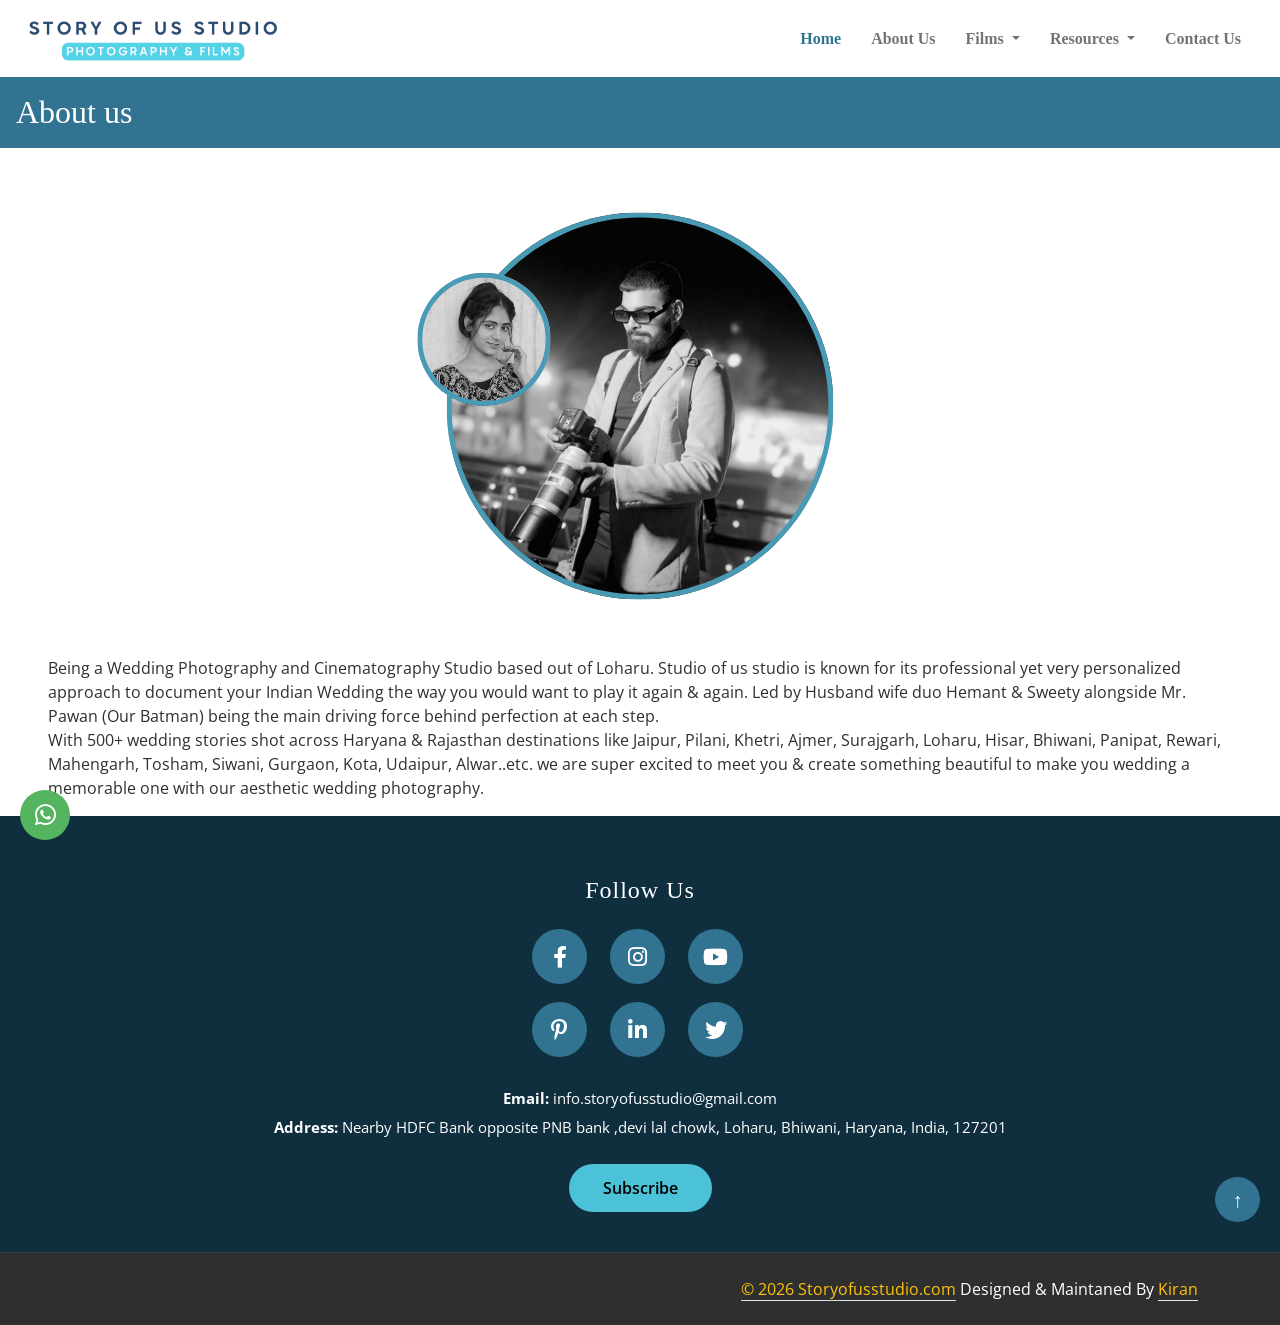
==== aboutus.html @ fe20dcec "commit5" ====
<!DOCTYPE html>
<html lang="en">

    <head>
        <meta charset="utf-8">
        <title>Story of us studio</title>
        <meta content="width=device-width, initial-scale=1.0" name="viewport">
        <meta content="" name="keywords">
        <meta content="" name="description">

        <!-- Google Web Fonts -->
        <link rel="preconnect" href="https://fonts.googleapis.com">
        <link rel="preconnect" href="https://fonts.gstatic.com" crossorigin>
        <link href="https://fonts.googleapis.com/css2?family=Great+Vibes&family=Open+Sans:wght@400;500;600&family=Petit+Formal+Script&display=swap" rel="stylesheet"> 

        <!-- Icon Font Stylesheet -->
        <link rel="stylesheet" href="https://use.fontawesome.com/releases/v5.15.4/css/all.css"/>
        <link href="https://cdn.jsdelivr.net/npm/bootstrap-icons@1.4.1/font/bootstrap-icons.css" rel="stylesheet">

        <!-- Libraries Stylesheet -->
        <link href="lib/animate/animate.min.css" rel="stylesheet">
        <link href="lib/lightbox/css/lightbox.min.css" rel="stylesheet">


        <!-- Customized Bootstrap Stylesheet -->
        <link href="css/bootstrap.min.css" rel="stylesheet">

        <!-- Template Stylesheet -->
        <link href="css/style.css" rel="stylesheet">
                <link href="css/footstyle.css" rel="stylesheet">

        <style>
            .navbar-logo {
    max-height: 90px;      /* Desktop size */
    width: auto;
}
.about-divider {
    display: flex;
    align-items: center;
    justify-content: center;
    margin: 40px 0;
    width: 100%;
    gap: 15px;
}

/* Center Logo */
.divider-logo {
    width: 80px;
    max-width: 25vw;
    height: auto;
}

/* Common Line Style */
.about-divider .line {
    flex: 1;
    height: 3px;
    background: linear-gradient(
        to right,
        rgba(49, 115, 145, 0) 0%,
        rgba(49, 115, 145, 1) 50%,
        rgba(49, 115, 145, 0) 100%
    );
}

/* Reverse gradient for right side */
.about-divider .right {
    background: linear-gradient(
        to left,
        rgba(49, 115, 145, 0) 0%,
        rgba(49, 115, 145, 1) 50%,
        rgba(49, 115, 145, 0) 100%
    );
}

/* Responsive */
@media (max-width: 768px) {
    .divider-logo {
        width: 60px;
    }
}

/* Tablet */
@media (max-width: 991px) {
    .navbar-logo {
        max-height: 70px;
    }
}

/* Mobile */
@media (max-width: 576px) {
    .navbar-logo {
        max-height: 60px;
    }
}

             .package-card {
    border-radius: 15px;
    box-shadow: 0 8px 20px rgba(48, 47, 47, 0.08);
  }
  .package-title {
    font-weight: 700;
    letter-spacing: 1px;
  }
  .price {
    font-size: 26px;
    font-weight: 700;
    color: #317391;
  }
  .darkt{
    color: rgb(70, 69, 69);
  }
.youtube-section {
    background: #f8f9fa;
}

.video-box {
    border-radius: 12px;
    overflow: hidden;
    box-shadow: 0 8px 20px rgba(0,0,0,0.15);
}

            #fixedWhatsAppIcon {
  display: block;
  position: fixed;
  left: 20px;
  bottom: 60px;
  width: 50px;
  height: 50px;
  background-color: #54b460;
  text-align: center;
  line-height: 50px;
  color: #fff;
  border-radius: 50%;
  font-size: 24px;
  z-index: 9999;
}
#fixedWhatsAppIcon:hover {
  background-color: #339933;
}
        </style>
    </head>
    <body data-bs-spy="scroll" data-bs-target="#navBar" id="weddingHome">

        <!-- Spinner Start -->
        <div id="spinner" class="show w-100 vh-100 bg-white position-fixed translate-middle top-50 start-50  d-flex align-items-center justify-content-center">
            <div class="spinner-grow text-info" role="status"></div>
        </div>
        <!-- Spinner End -->

        <!-- Navbar start -->
       <div class="container-fluid sticky-top px-0">
    <nav class="navbar navbar-light navbar-expand-xl px-4" id="navBar">

        <!-- LOGO : LEFT -->
        <a href="index.html" class="navbar-brand">
            <img src="img/logo4.png" alt="Logo" class="img-fluid" style="max-width:260px;">
        </a>

        <!-- TOGGLER -->
        <button class="navbar-toggler py-2 px-3" type="button" data-bs-toggle="collapse"
            data-bs-target="#navbarCollapse">
            <span class="fa fa-bars"></span>
        </button>

        <!-- MENU : RIGHT -->
        <div class="collapse navbar-collapse justify-content-end" id="navbarCollapse">
    <div class="navbar-nav">

        <a href="/index.html" class="nav-item nav-link active">Home</a>
        <a href="/aboutus.html" class="nav-item nav-link" target="_blank">About Us</a>

        <!-- Films Dropdown -->
        <div class="nav-item dropdown">
            <a href="#" class="nav-link dropdown-toggle" data-bs-toggle="dropdown">
                Films
            </a>
            <div class="dropdown-menu m-0">
                <a href="/prewed.html" class="dropdown-item">Pre Wedding</a>
                <a href="/wed.html" class="dropdown-item">Wedding</a>
            </div>
        </div>

        <!-- Resources Dropdown -->
        <div class="nav-item dropdown">
            <a href="#" class="nav-link dropdown-toggle" data-bs-toggle="dropdown">
                Resources
            </a>
            <div class="dropdown-menu m-0">
                <a href="/wedfaq.html" class="dropdown-item">FAQ</a>
                <a href="/wedpackage.html" class="dropdown-item">Packages</a>
            </div>
        </div>

        <a href="/wedcontact.html" class="nav-item nav-link">Contact Us</a>

    </div>
</div>


    </nav>
</div>
<!-- Start page name heading -->
<div>
    <div class="">
<h2 class=" p-3 text-white flybtn">About us</h2>
<div class="d-flex align-items-center justify-content-center">
    <div>
        <img src="./img/StoryOfUsteam.png">
    </div>

</div>
<p class="text-dark mx-5">
  Being a Wedding Photography and Cinematography Studio based out of Loharu. Studio of us studio is known for its professional yet very personalized approach to document your Indian Wedding the way you would want to play it again & again. Led by Husband wife duo 
                        Hemant & Sweety alongside Mr. Pawan (Our Batman) being the main driving force behind perfection at each step. <br>
                        With 500+ wedding stories shot across Haryana & Rajasthan destinations like Jaipur, Pilani, Khetri, Ajmer, Surajgarh, Loharu, Hisar, Bhiwani, Panipat, Rewari, Mahengarh, Tosham, Siwani, Gurgaon, Kota, Udaipur, Alwar..etc. we are super excited to meet you & create something beautiful to make you wedding a memorable one with our aesthetic wedding photography.
</p>
    </div>
</div>
<!-- End page name heading -->


            <footer class="custom-footer">
    <div class="footer-content">

        <!-- Follow Us -->
        <h4 class="footer-title">Follow Us</h4>

        <div class="social-grid">
            <a href="#"><i class="fab fa-facebook-f"></i></a>
            <a href="#"><i class="fab fa-instagram"></i></a>
            <a href="#"><i class="fab fa-youtube"></i></a>

            <a href="#"><i class="fab fa-pinterest-p"></i></a>
            <a href="#"><i class="fab fa-linkedin-in"></i></a>
            <a href="#"><i class="fab fa-twitter"></i></a>
        </div>

        <!-- Contact Info -->
        <div class="footer-info">
            <p><strong>Email:</strong> info.storyofusstudio@gmail.com</p>
            <p><strong>Address:</strong> Nearby HDFC Bank opposite PNB bank ,devi lal chowk, Loharu, Bhiwani, Haryana, India, 127201</p>
        </div>

        <!-- Subscribe -->
        <button class="subscribe-btn">Subscribe</button>

    </div>

    <!-- Scroll To Top Button -->
    <button class="scroll-top" onclick="window.scrollTo({top: 0, behavior: 'smooth'});">
        ↑
    </button>
</footer>   

        <a href="https://api.whatsapp.com/send?phone=919817911104&text=Hello!%20Got%20your%20reference%20from%20Website..." id="fixedWhatsAppIcon" class="wow zoomIn" target="_blank"><i class="fab fa-whatsapp"></i></a>

        <!-- Copyright Start -->
        <div class="container-fluid copyright py-4">
            <div class="container">
                <div class="row g-4 align-items-center">
                    <div class="col-md-6 text-center text-md-start mb-md-0">
                        <!-- <span class="text-light"><a href="#"><i class="fas fa-copyright text-light me-2"></i>Your Site Name</a>, All right reserved.</span> -->
                    </div>
                    <div class="col-md-6 text-center text-md-end text-white fly">
                        <!--/*** This template is free as long as you keep the below author’s credit link/attribution link/backlink. ***/-->
                        <!--/*** If you'd like to use the template without the below author’s credit link/attribution link/backlink, ***/-->
                        <!--/*** you can purchase the Credit Removal License from "https://htmlcodex.com/credit-removal". ***/-->
                        <a href="https://storyofusstudio.com/" class="border-bottom text-warning">© 2026 Storyofusstudio.com</a> Designed & Maintaned By <a class="border-bottom text-warning" href="https://gorzinfotech.com/">Kiran</a>
                    </div>
                </div>
            </div>
        </div>
        <!-- Copyright End -->

        <!-- Back to Top -->
        <!-- <a href="#" class="btn btn-primary btn-primary-outline-0 btn-md-square back-to-top"><i class="fa fa-arrow-up"></i></a>    -->

    <!-- JavaScript Libraries -->
    <script src="https://ajax.googleapis.com/ajax/libs/jquery/3.6.4/jquery.min.js"></script>
    <script src="https://cdn.jsdelivr.net/npm/bootstrap@5.0.0/dist/js/bootstrap.bundle.min.js"></script>
    <script src="lib/wow/wow.min.js"></script>
    <script src="lib/easing/easing.min.js"></script>
    <script src="lib/waypoints/waypoints.min.js"></script>
    <script src="lib/lightbox/js/lightbox.min.js"></script>
    
    <!-- Template Javascript -->
    <script src="js/main.js"></script>
    </body>

</html>
---- css/style.css ----
/*** Spinner Start ***/
#spinner {
    opacity: 0;
    visibility: hidden;
    transition: opacity .8s ease-out, visibility 0s linear .5s;
    z-index: 99999;
 }

 #spinner.show {
     transition: opacity .8s ease-out, visibility 0s linear .0s;
     visibility: visible;
     opacity: 1;
 }
/*** Spinner End ***/

.back-to-top {
    position: fixed;
    right: 30px;
    bottom: 30px;
    display: flex;
    width: 45px;
    height: 45px;
    align-items: center;
    justify-content: center;
    transition: 0.5s;
    z-index: 99;
}
.fly{
    color: #317391;
}
.flycobox{
    background-color: #a8daf2;
    
}
.cotext{
    color: #87b9f3;
}
.flyco{
    background-color: #e0efff;
}
.flybtn{
    background-color: #317391;
}
btnhover:hover{
    /* background-color: #1b4e6b; */
    color: #ffffff;
}
/*** Button Start ***/
.btn {
    font-weight: 600;
    transition: .5s;
}

.btn-square {
    width: 32px;
    height: 32px;
}

.btn-sm-square {
    width: 34px;
    height: 34px;
}

.btn-md-square {
    width: 44px;
    height: 44px;
}

.btn-lg-square {
    width: 56px;
    height: 56px;
}

.btn-square,
.btn-sm-square,
.btn-md-square,
.btn-lg-square {
    padding: 0;
    display: flex;
    align-items: center;
    justify-content: center;
    font-weight: normal;
}

.btn-primary-outline-0 {
    color: var(--bs-white) !important;
    border: 1px solid var(--bs-primary);
}

.btn-light-outline-0 {
    color: var(--bs-primary) !important;
    border: 1px solid var(--bs-light);
}

.btn-primary-outline-0:hover {
    background: var(--bs-secondary) !important;
    color: var(--bs-white) !important;
    border: 1px solid var(--bs-primary);
}

.btn-light-outline-0:hover {
    background: var(--bs-primary) !important;
    color: var(--bs-white) !important;
    border: 1px solid var(--bs-secondary);
}

.img-border {
    border-color: var(--bs-secondary);
    border-style: double;
    border-radius: 50%;
}

.display-1,
.display-2,
.display-3,
.display-4,
.display-5,
.display-6 {
    /* font-family: 'Great Vibes', cursive; */
    font-weight: 700;
}


/*** Navbar Start ***/
.sticky-top {
    transition: 0.5s;
    background: var(--bs-white);
}


.navbar .navbar-nav .nav-link {
    padding: 10px 15px;
font-family: 'Playfair Display', serif;
    font-weight: 600;
    font-size: 16px;
    transition: .5s;
}

.navbar .navbar-nav .nav-link:hover,
.navbar .navbar-nav .nav-link.active,
.sticky-top.bg-white .navbar .navbar-nav .nav-link:hover,
.sticky-top.bg-white .navbar .navbar-nav .nav-link.active {
    color: #317391;
}

@media (min-width: 1200px) {
    .navbar .navbar-collapse .border-top {
        border-top: none !important;
    }
}
/*** Navbar End ***/

/*** Carousel Start ***/
.carousel-item {
    position: relative;
    min-height: 100vh
    
}

.carousel-item img {
    position: absolute;
    width: 100%;
    height: 100%;
    object-fit: cover;
}

.carousel-item .carousel-caption {
    width: 100%;
    height: 100%;
    position: absolute;
    top: 0;
    left: 0;
    display: flex;
    align-items: center;
    justify-content: end;
    text-align: center;
    /* background: linear-gradient(rgba(0, 0, 0, .4), rgba(0, 0, 0, 0.4)); */
    background-size: cover;
}

.carousel-control-prev,
.carousel-control-next {
    opacity: 0;
}

.carousel-control-prev .carousel-control-prev-icon,
.carousel-control-next .carousel-control-next-icon {
    background: transparent;
}

#carouselId .carousel-indicators {
    padding-bottom: 30px;
}

#carouselId .carousel-indicators li {
    border-top: 10px solid var(--bs-white);
    border-bottom: 10px solid var(--bs-white);
    border-right: 5px solid var(--bs-white);
    border-left: 5px solid var(--bs-white);
    margin-right: 10px;
    transition: 0.5s;
}

#carouselId .carousel-indicators li.active {
    background: var(--bs-primary);
    border-color: var(--bs-primary);
    border-right: 15px solid var(--bs-primary);
    border-left: 15px solid var(--bs-primary);
}
/*** Carousel End ***/


/*** Wedding Story Start ***/
.story .story-timeline,
.story .story-timeline .row {
    position: relative;
}

.story .story-timeline::before,
.story .story-timeline::after {
    position: absolute;
    content: "";
    width: 15px;
    height: 15px;
    background: var(--bs-secondary);
    border-radius: 10px;
    left: 50%;
    top: -7px;
    transform: translateX(-50%);
}

.story .story-timeline::after {
    top: auto;
    bottom: -7px;
}

.story .story-timeline .row::after {
    position: absolute;
    content: "\f004";
    font-family: "Font Awesome 5 Free";
    font-weight: 900;
    font-size: 30px;
    color: var(--bs-secondary);
    top: 50%;
    left: 50%;
    transform: translate(-50%, -50%);
}

@media (max-width: 768px) {
    .story .story-timeline::before,
    .story .story-timeline::after,
    .story .story-timeline .row::after  {
        display: none;
    }
}
/*** Wedding Story End ***/

/*** Wedding Date Start ***/
.wedding-date-bg .wedding-date {
    width: 100%;
    position: relative;
    overflow: hidden;
    background: linear-gradient(rgba(255, 255, 255, 0.5), rgba(255, 255, 255, 0.5)), url(../img/wedding-date-bg.jpg) center;
    object-fit: cover;
    background-repeat: no-repeat;
}

.wedding-date-bg .wedding-date::before {
    content: "";
    position: absolute;
    top: 0;
    left: 0;
    display: flex;
    width: 100%;
    height: 100%;
    z-index: 3;
}

.wedding-date-bg .wedding-date .wedding-date-content {
    position: relative;
    z-index: 9;
}
/*** Wedding Date End ***/


/*** Wedding Timeline Start ***/
@media (max-width: 576px) {
    .wedding-timeline .wedding-content .heart-circle {
        display: none;
    }
}
/*** Wedding Timeline End ***/


/*** Gallery Start ***/
.gallery .gallery-img {
    position: relative;
    overflow: hidden;
}

.gallery .gallery-img .hover-style {
    width: 0;
    height: 0;
    position: absolute;
    top: 50%;
    left: 50%;
    transform: translate(-50%, -50%);
    transition: 1s;
}

.gallery .gallery-img:hover .hover-style {
    width: auto;
    height: auto;
    border: 600px solid rgba(255, 255, 255, 0.3);
    opacity: 1;
}

.gallery .gallery-img img {
    transition: 0.5s;
}

.gallery .gallery-img:hover img {
    transform: scale(1.3);
}

.gallery .gallery-item .gallery-overlay {
    transition: 0.5s;
}

.gallery .gallery-item:hover .gallery-overlay {
    background: transparent !important;
    border: 0 !important;
}

.gallery .gallery-img .search-icon {
    position: absolute;
    top: 50%;
    left: 50%;
    transform: translate(-50%, -50%);
    transition: 0.5s;
    opacity: 0;
    z-index: 2;
    
}

.gallery .gallery-img:hover .search-icon {
    opacity: 1;
}
/*** Gallery End ***/


/*** team Start ***/
.team .team-item {
    position: relative;
    overflow: hidden;
}

.team .team-item .team-content {
    position: absolute;
    width: 100%;
    height: 100%;
    bottom: 0;
    left: 0;
    display: flex;
    align-items: end;
    justify-content: center;
    transition: 0.5s;
    z-index: 4;
}

.team .team-item:hover .team-content {
    background: rgba(0, 0, 0, .5);
}

.team .team-item .team-content {
    text-align: center;
}

.team .team-item .team-social {
    position: absolute;
    top: -180px;
    right: 15px;
    z-index: 5;
    transition: 0.5s;
}

.team .team-item:hover .team-social {
    position: absolute;
    top: 15px;
    right: 15px;
    z-index: 5;
}

.team .team-item .team-img {
    position: relative;
    overflow: hidden;
    border-color: var(--bs-secondary);
    border-style: double;
}

.team .team-item .team-img .team-img-main {
    position: relative;
    z-index: 3;
}

.team .team-item .team-img .team-img-main img,
.team .team-item .team-img .team-img-bg img {
    transition: 0.5s;
}

.team .team-item:hover .team-img .team-img-main img,
.team .team-item:hover .team-img .team-img-bg img {
    transform: scale(1.1);
}
/*** Team End ***/


/*** Contact Us Start ***/
.RSVP-form {
    background: linear-gradient(rgba(255, 255, 255, 0.08), rgba(0, 0, 0, 0.2));
    object-fit: cover;
}
/*** Contact Us End ***/


/*** Footer Start ***/
.footer {
    background: linear-gradient(rgba(0, 0, 0, 0.7), rgba(0, 0, 0, 0.7)), url(../img/footer-bg.jpg) center center;
    background-size: cover;
    background-repeat: no-repeat;
}

.footer .footer-item a.btn-link,
.footer .footer-item p {
    line-height: 35px;
    font-size: 17px;
    color: var(--bs-light);
    transition: 0.5s;
}

.footer .footer-item a.btn-link:hover {
    color: var(--bs-primary);
    letter-spacing: 2px;
}

@media (max-width: 992px) {
    .footer .text-start,
    .footer .text-center,
    .footer .text-end {
        text-align: center !important;
    }
}
/*** Footer End ***/


/*** copyright Start ***/
.copyright {
    border-top: 1px solid rgba(255, 255, 255, 0.08);
    background: var(--bs-dark) !important;
}
/*** copyright end ***/
---- css/footstyle.css ----
.custom-footer {
    position: relative;
    background: #0f2f3f;
    color: #ffffff;
    padding: 60px 20px 40px;
    text-align: center;
}

/* Title */
.footer-title {
    font-size: 24px;
    margin-bottom: 25px;
    letter-spacing: 1px;
    color: white;
}

/* Social Icons Grid */
.social-grid {
    display: grid;
    grid-template-columns: repeat(3, 60px);
    gap: 18px;
    justify-content: center;
    margin-bottom: 30px;
}

.social-grid a {
    width: 55px;
    height: 55px;
    background: #317391;
    color: #fff;
    display: flex;
    align-items: center;
    justify-content: center;
    border-radius: 50%;
    font-size: 22px;
    transition: all 0.3s ease;
}

.social-grid a:hover {
    background: #4cc2d9;
    transform: translateY(-4px);
}

/* Info */
.footer-info p {
    margin: 6px 0;
    font-size: 15px;
}

/* Subscribe Button */
.subscribe-btn {
    margin-top: 20px;
    padding: 12px 34px;
    background: #4cc2d9;
    border: none;
    border-radius: 30px;
    color: #000;
    font-weight: 600;
    cursor: pointer;
    transition: 0.3s;
}

.subscribe-btn:hover {
    background: #ffffff;
}

/* Scroll Top Button */
.scroll-top {
    position: absolute;
    right: 20px;
    bottom: 30px;
    width: 45px;
    height: 45px;
    border-radius: 50%;
    background: #317391;
    color: #fff;
    border: none;
    font-size: 20px;
    cursor: pointer;
    transition: 0.3s;
}

.scroll-top:hover {
    background: #4cc2d9;
}

/* Responsive */
@media (max-width: 576px) {
    .footer-title {
        font-size: 20px;
    }
    .social-grid {
        grid-template-columns: repeat(3, 50px);
    }
}
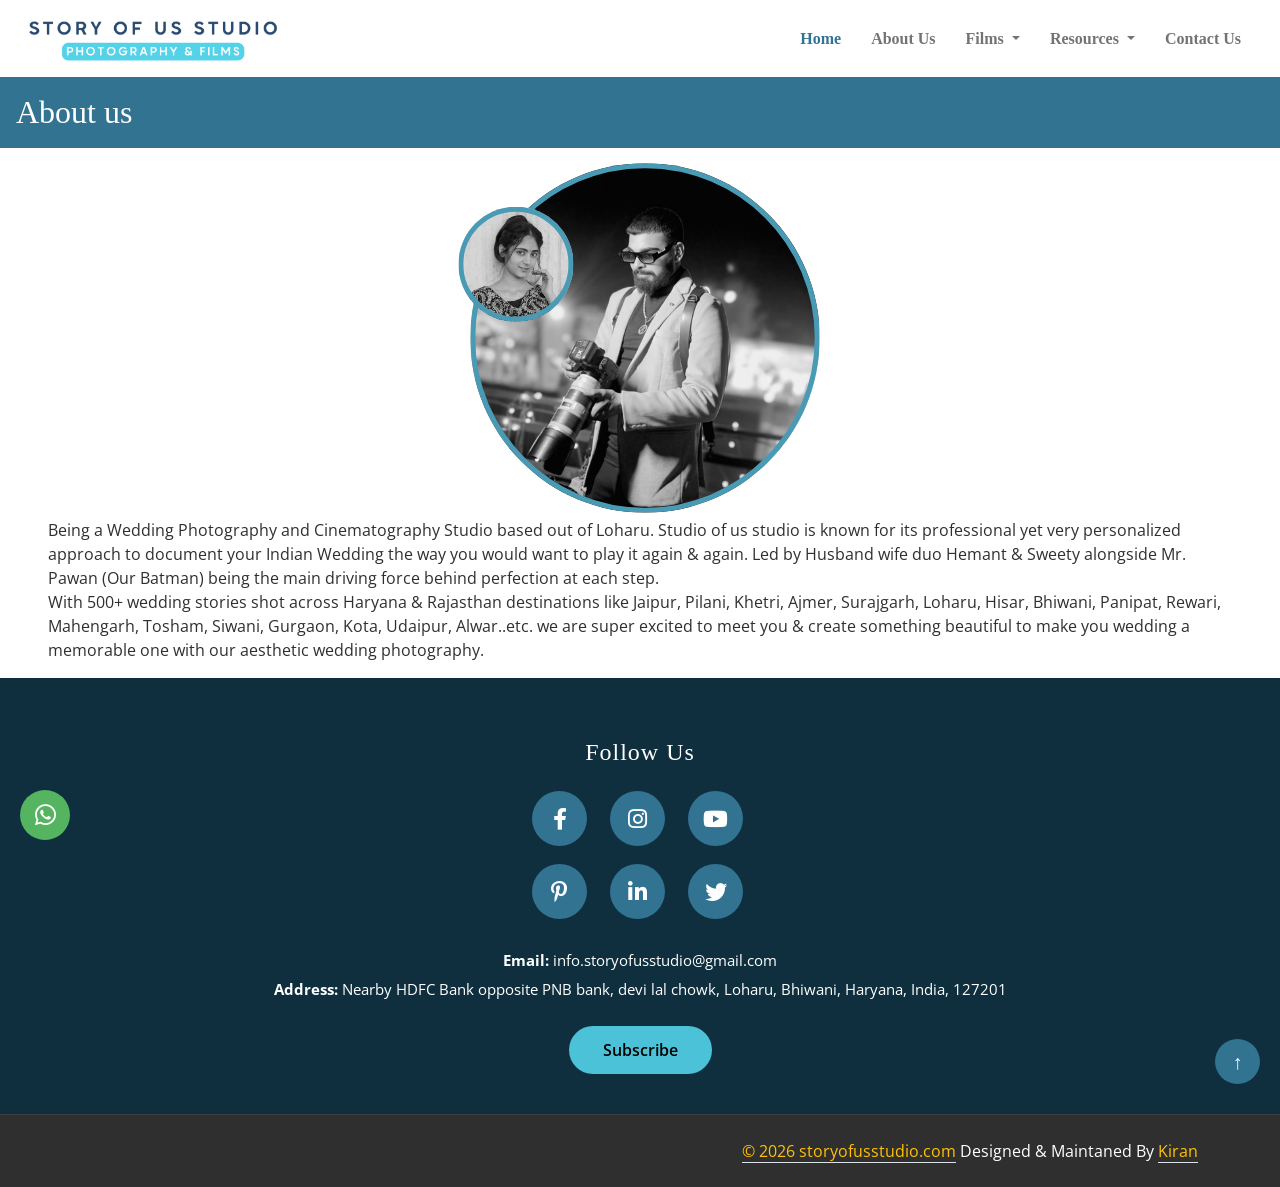
==== commit 2c5c9a5d: "commit6" ====
--- a/aboutus.html
+++ b/aboutus.html
@@ -175,8 +175,8 @@
                 Films
             </a>
             <div class="dropdown-menu m-0">
-                <a href="/prewed.html" class="dropdown-item">Pre Wedding</a>
-                <a href="/wed.html" class="dropdown-item">Wedding</a>
+                <a href="/prewed.html" class="dropdown-item" target="_blank">Pre Wedding</a>
+                <a href="/wed.html" class="dropdown-item" target="_blank">Wedding</a>
             </div>
         </div>
 
@@ -186,12 +186,12 @@
                 Resources
             </a>
             <div class="dropdown-menu m-0">
-                <a href="/wedfaq.html" class="dropdown-item">FAQ</a>
-                <a href="/wedpackage.html" class="dropdown-item">Packages</a>
+                <a href="/wedfaq.html" class="dropdown-item" target="_blank">FAQ</a>
+                <a href="/wedpackage.html" class="dropdown-item" target="_blank">Packages</a>
             </div>
         </div>
 
-        <a href="/wedcontact.html" class="nav-item nav-link">Contact Us</a>
+        <a href="/wedcontact.html" class="nav-item nav-link" target="_blank">Contact Us</a>
 
     </div>
 </div>
@@ -225,20 +225,21 @@
         <!-- Follow Us -->
         <h4 class="footer-title">Follow Us</h4>
 
-        <div class="social-grid">
-            <a href="#"><i class="fab fa-facebook-f"></i></a>
-            <a href="#"><i class="fab fa-instagram"></i></a>
-            <a href="#"><i class="fab fa-youtube"></i></a>
-
-            <a href="#"><i class="fab fa-pinterest-p"></i></a>
-            <a href="#"><i class="fab fa-linkedin-in"></i></a>
-            <a href="#"><i class="fab fa-twitter"></i></a>
-        </div>
+              <div class="social-grid">
+            <a href="https://www.facebook.com/profile.php?id=61585258126688" target="_blank"><i class="fab fa-facebook-f"></i></a>
+            <a href="https://www.instagram.com/storyofusstudio/" target="_blank"><i class="fab fa-instagram"></i></a>
+            <a href="https://www.youtube.com/@storyofusstudio" target="_blank"><i class="fab fa-youtube"></i></a>
+
+            <a href="https://pin.it/71SUXIz7D" target="_blank"><i class="fab fa-pinterest-p"></i></a>
+            <a href="https://www.linkedin.com/in/hemant-kumar-8a30503a2/" target="_blank"><i class="fab fa-linkedin-in"></i></a>
+            <a href="https://x.com/storyofusstudio" target="_blank"><i class="fab fa-twitter"></i></a>
+        </div>
+
 
         <!-- Contact Info -->
         <div class="footer-info">
             <p><strong>Email:</strong> info.storyofusstudio@gmail.com</p>
-            <p><strong>Address:</strong> Nearby HDFC Bank opposite PNB bank ,devi lal chowk, Loharu, Bhiwani, Haryana, India, 127201</p>
+            <p><strong>Address:</strong> Nearby HDFC Bank opposite PNB bank, devi lal chowk, Loharu, Bhiwani, Haryana, India, 127201</p>
         </div>
 
         <!-- Subscribe -->
@@ -265,7 +266,7 @@
                         <!--/*** This template is free as long as you keep the below author’s credit link/attribution link/backlink. ***/-->
                         <!--/*** If you'd like to use the template without the below author’s credit link/attribution link/backlink, ***/-->
                         <!--/*** you can purchase the Credit Removal License from "https://htmlcodex.com/credit-removal". ***/-->
-                        <a href="https://storyofusstudio.com/" class="border-bottom text-warning">© 2026 Storyofusstudio.com</a> Designed & Maintaned By <a class="border-bottom text-warning" href="https://gorzinfotech.com/">Kiran</a>
+                        <a href="https://storyofusstudio.com/" class="border-bottom text-warning">© 2026 storyofusstudio.com</a> Designed & Maintaned By <a class="border-bottom text-warning" href="https://gorzinfotech.com/">Kiran</a>
                     </div>
                 </div>
             </div>
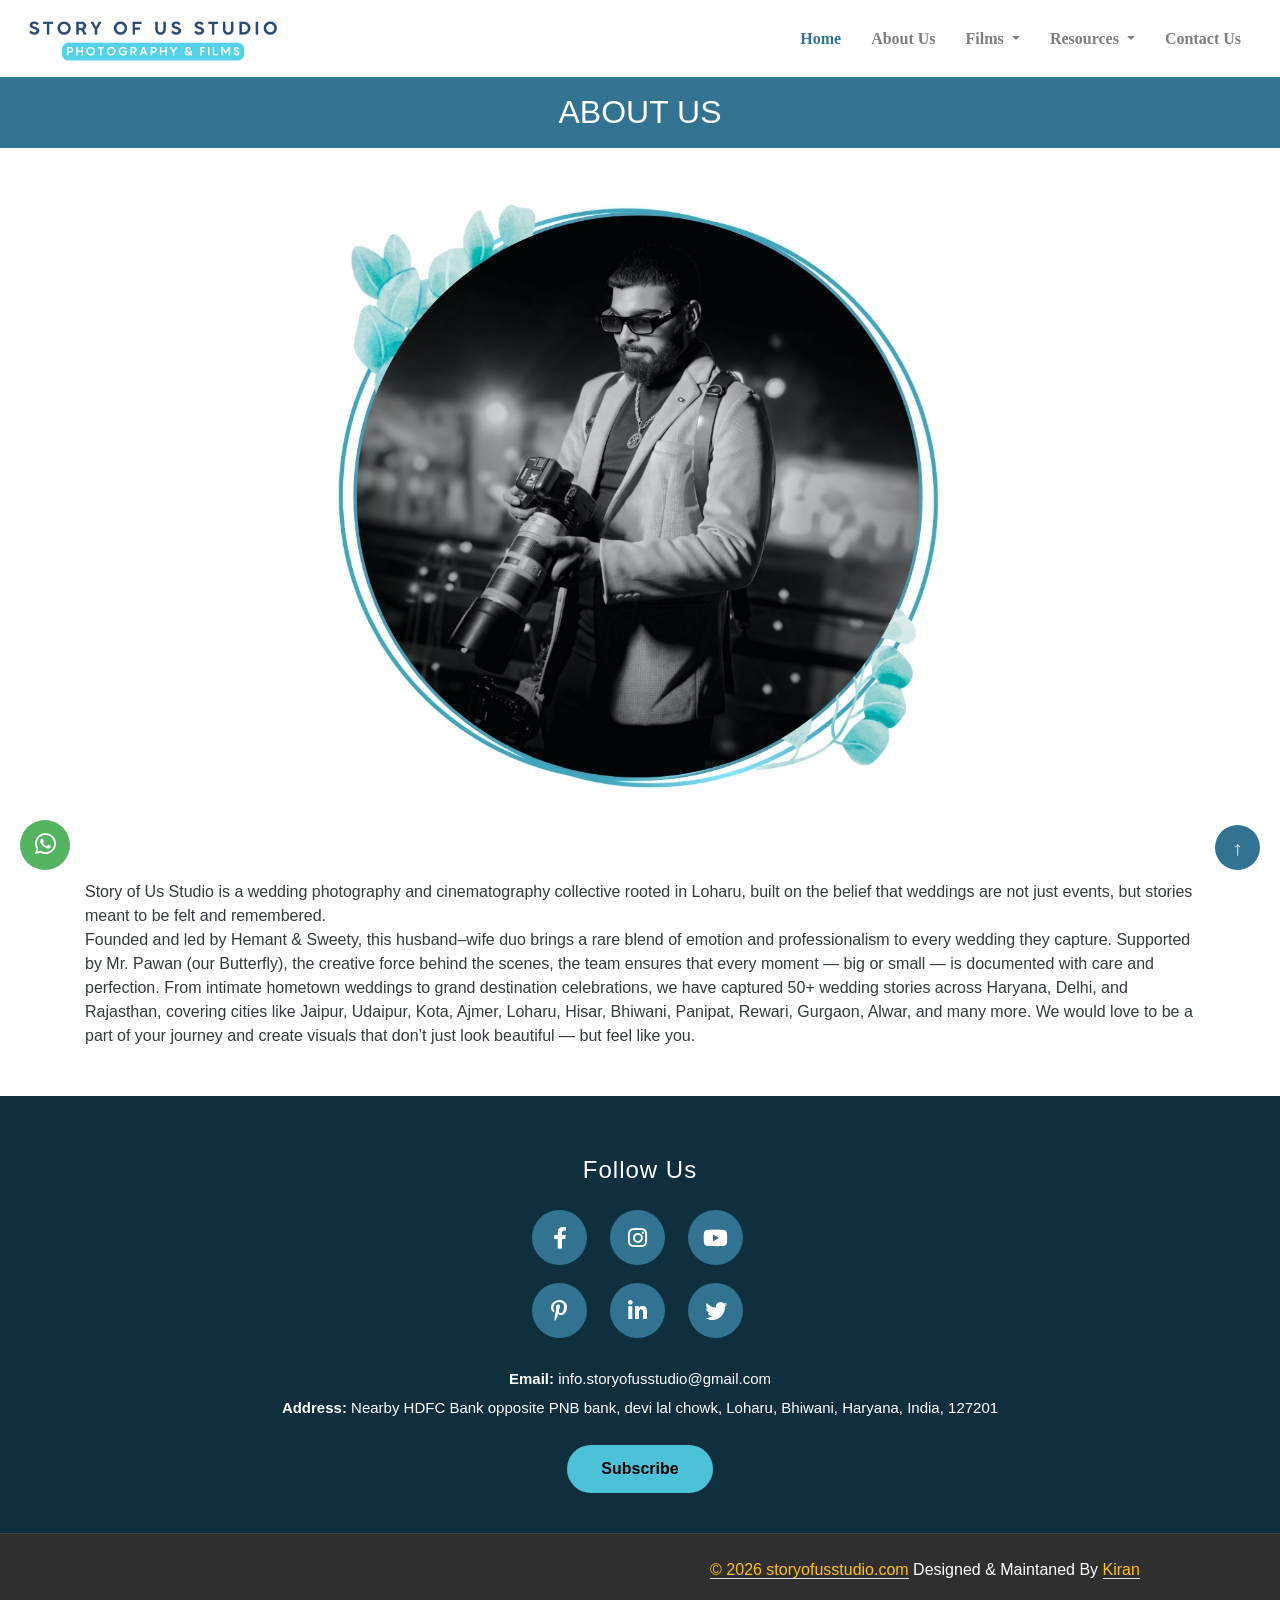
==== commit c721c209: "commit7" ====
--- a/aboutus.html
+++ b/aboutus.html
@@ -24,6 +24,7 @@
 
         <!-- Customized Bootstrap Stylesheet -->
         <link href="css/bootstrap.min.css" rel="stylesheet">
+        <link rel="stylesheet" href="https://cdn.jsdelivr.net/npm/bootstrap@4.0.0/dist/css/bootstrap.min.css" integrity="sha384-Gn5384xqQ1aoWXA+058RXPxPg6fy4IWvTNh0E263XmFcJlSAwiGgFAW/dAiS6JXm" crossorigin="anonymous">
 
         <!-- Template Stylesheet -->
         <link href="css/style.css" rel="stylesheet">
@@ -123,7 +124,7 @@
   display: block;
   position: fixed;
   left: 20px;
-  bottom: 60px;
+  bottom: 30px;
   width: 50px;
   height: 50px;
   background-color: #54b460;
@@ -156,18 +157,19 @@
             <img src="img/logo4.png" alt="Logo" class="img-fluid" style="max-width:260px;">
         </a>
 
-        <!-- TOGGLER -->
-        <button class="navbar-toggler py-2 px-3" type="button" data-bs-toggle="collapse"
-            data-bs-target="#navbarCollapse">
-            <span class="fa fa-bars"></span>
-        </button>
-
-        <!-- MENU : RIGHT -->
-        <div class="collapse navbar-collapse justify-content-end" id="navbarCollapse">
-    <div class="navbar-nav">
+    <!-- TOGGLER -->
+<button class="navbar-toggler py-2 px-3" type="button"
+    data-bs-toggle="collapse"
+    data-bs-target="#navbarCollapse">
+    <span class="fa fa-bars"></span>
+</button>
+
+<!-- MENU : RIGHT -->
+<div class="collapse navbar-collapse" id="navbarCollapse">
+    <div class="navbar-nav ms-auto ">
 
         <a href="/index.html" class="nav-item nav-link active">Home</a>
-        <a href="/aboutus.html" class="nav-item nav-link" target="_blank">About Us</a>
+        <a href="/aboutus.html" class="nav-item nav-link">About Us</a>
 
         <!-- Films Dropdown -->
         <div class="nav-item dropdown">
@@ -175,8 +177,9 @@
                 Films
             </a>
             <div class="dropdown-menu m-0">
-                <a href="/prewed.html" class="dropdown-item" target="_blank">Pre Wedding</a>
-                <a href="/wed.html" class="dropdown-item" target="_blank">Wedding</a>
+                                                <a href="/engage.html" class="dropdown-item" target="_blank">Ring Ceremony</a>
+                <a href="/prewed.html" class="dropdown-item">Pre Wedding</a>
+                <a href="/wed.html" class="dropdown-item">Wedding</a>
             </div>
         </div>
 
@@ -186,33 +189,32 @@
                 Resources
             </a>
             <div class="dropdown-menu m-0">
-                <a href="/wedfaq.html" class="dropdown-item" target="_blank">FAQ</a>
-                <a href="/wedpackage.html" class="dropdown-item" target="_blank">Packages</a>
+                <a href="/wedfaq.html" class="dropdown-item">FAQ</a>
+                <a href="/wedpackage.html" class="dropdown-item">Packages</a>
             </div>
         </div>
 
-        <a href="/wedcontact.html" class="nav-item nav-link" target="_blank">Contact Us</a>
+        <a href="/wedcontact.html" class="nav-item nav-link">Contact Us</a>
 
     </div>
 </div>
-
-
     </nav>
 </div>
 <!-- Start page name heading -->
 <div>
     <div class="">
-<h2 class=" p-3 text-white flybtn">About us</h2>
-<div class="d-flex align-items-center justify-content-center">
-    <div>
-        <img src="./img/StoryOfUsteam.png">
-    </div>
-
-</div>
-<p class="text-dark mx-5">
-  Being a Wedding Photography and Cinematography Studio based out of Loharu. Studio of us studio is known for its professional yet very personalized approach to document your Indian Wedding the way you would want to play it again & again. Led by Husband wife duo 
-                        Hemant & Sweety alongside Mr. Pawan (Our Batman) being the main driving force behind perfection at each step. <br>
-                        With 500+ wedding stories shot across Haryana & Rajasthan destinations like Jaipur, Pilani, Khetri, Ajmer, Surajgarh, Loharu, Hisar, Bhiwani, Panipat, Rewari, Mahengarh, Tosham, Siwani, Gurgaon, Kota, Udaipur, Alwar..etc. we are super excited to meet you & create something beautiful to make you wedding a memorable one with our aesthetic wedding photography.
+<h2 class=" p-3 text-white flybtn text-center">ABOUT US</h2>
+<div class="d-flex justify-content-center">
+    <img src="./img/StoryOfUsteam.jpg" style="width:50%;">
+</div>
+<p class="text-dark container my-5">
+  Story of Us Studio is a wedding photography and cinematography collective rooted in Loharu, built on the belief that weddings are not just events, but stories meant to be felt and remembered.<br>
+
+Founded and led by Hemant & Sweety, this husband–wife duo brings a rare blend of emotion and professionalism to every wedding they capture. Supported by Mr. Pawan (our Butterfly), the creative force behind the scenes, the team ensures that every moment — big or small — is documented with care and perfection.
+
+From intimate hometown weddings to grand destination celebrations, we have captured 50+ wedding stories across Haryana, Delhi, and Rajasthan, covering cities like Jaipur, Udaipur, Kota, Ajmer, Loharu, Hisar, Bhiwani, Panipat, Rewari, Gurgaon, Alwar, and many more.
+
+We would love to be a part of your journey and create visuals that don’t just look beautiful — but feel like you.
 </p>
     </div>
 </div>
@@ -287,5 +289,7 @@
     <!-- Template Javascript -->
     <script src="js/main.js"></script>
     </body>
-
+<script src="https://code.jquery.com/jquery-3.2.1.slim.min.js" integrity="sha384-KJ3o2DKtIkvYIK3UENzmM7KCkRr/rE9/Qpg6aAZGJwFDMVNA/GpGFF93hXpG5KkN" crossorigin="anonymous"></script>
+<script src="https://cdn.jsdelivr.net/npm/popper.js@1.12.9/dist/umd/popper.min.js" integrity="sha384-ApNbgh9B+Y1QKtv3Rn7W3mgPxhU9K/ScQsAP7hUibX39j7fakFPskvXusvfa0b4Q" crossorigin="anonymous"></script>
+<script src="https://cdn.jsdelivr.net/npm/bootstrap@4.0.0/dist/js/bootstrap.min.js" integrity="sha384-JZR6Spejh4U02d8jOt6vLEHfe/JQGiRRSQQxSfFWpi1MquVdAyjUar5+76PVCmYl" crossorigin="anonymous"></script>
 </html>
--- a/css/footstyle.css
+++ b/css/footstyle.css
@@ -66,7 +66,8 @@
 
 /* Scroll Top Button */
 .scroll-top {
-    position: absolute;
+      display: block;
+  position: fixed;
     right: 20px;
     bottom: 30px;
     width: 45px;
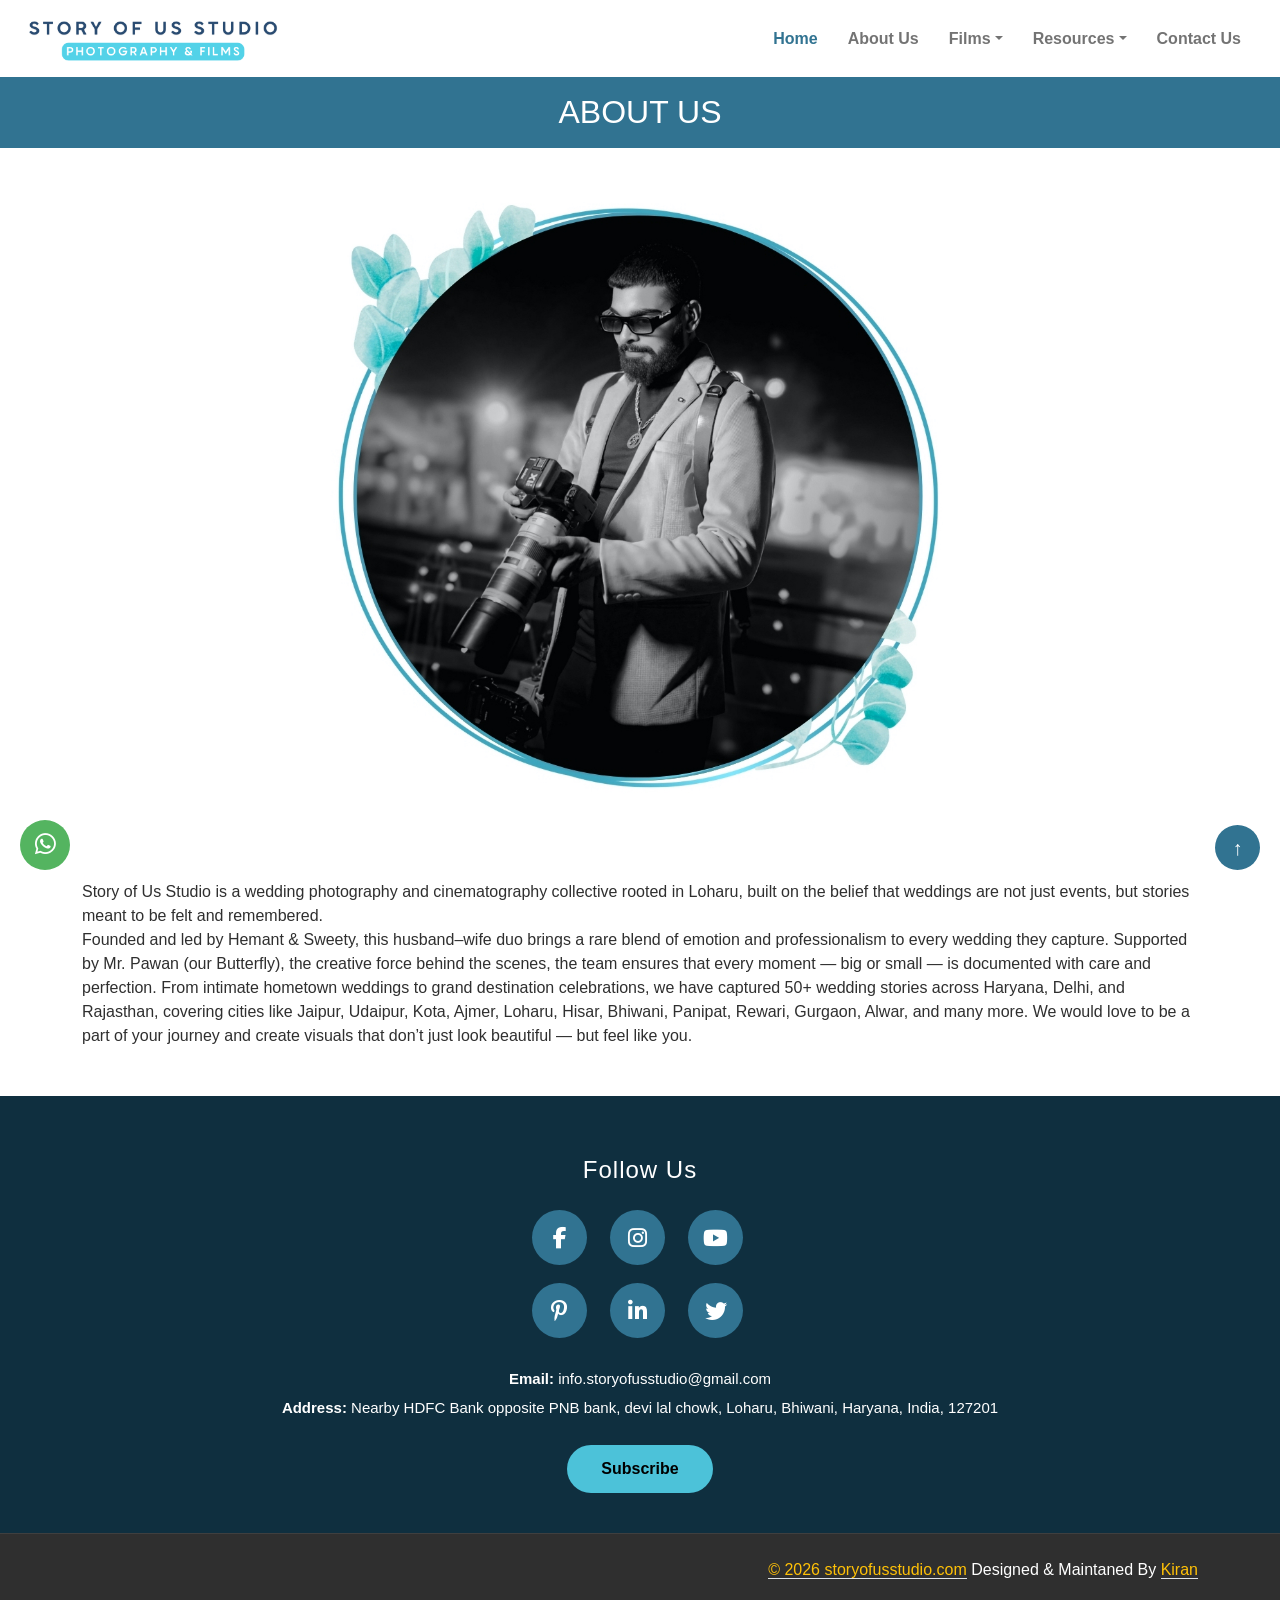
==== commit 0be6881c: "commit9" ====
--- a/aboutus.html
+++ b/aboutus.html
@@ -3,34 +3,113 @@
 
     <head>
         <meta charset="utf-8">
-        <title>Story of us studio</title>
-        <meta content="width=device-width, initial-scale=1.0" name="viewport">
-        <meta content="" name="keywords">
-        <meta content="" name="description">
-
-        <!-- Google Web Fonts -->
-        <link rel="preconnect" href="https://fonts.googleapis.com">
-        <link rel="preconnect" href="https://fonts.gstatic.com" crossorigin>
-        <link href="https://fonts.googleapis.com/css2?family=Great+Vibes&family=Open+Sans:wght@400;500;600&family=Petit+Formal+Script&display=swap" rel="stylesheet"> 
-
-        <!-- Icon Font Stylesheet -->
-        <link rel="stylesheet" href="https://use.fontawesome.com/releases/v5.15.4/css/all.css"/>
-        <link href="https://cdn.jsdelivr.net/npm/bootstrap-icons@1.4.1/font/bootstrap-icons.css" rel="stylesheet">
+
+<!-- Page Title -->
+<title>Story Of Us Studio | Wedding Photography & Cinematography</title>
+
+<!-- Responsive -->
+<meta name="viewport" content="width=device-width, initial-scale=1.0">
+
+<!-- SEO Meta -->
+<meta name="keywords" content="Story Of Us Studio, wedding photographer Loharu, wedding photography Haryana, wedding cinematography Rajasthan, Indian wedding photographer, destination wedding photographer Jaipur, couple wedding photography">
+<meta name="description" content="Story Of Us Studio is a wedding photography and cinematography studio based in Loharu, capturing timeless Indian weddings across Haryana, Delhi and Rajasthan with a personalized approach.">
+
+<!-- Favicon -->
+<link rel="icon" type="image/png" sizes="32x32" href="./img/favicon_io/favicon-32x32.png">
+<link rel="icon" type="image/png" sizes="16x16" href="./img/favicon_io/favicon-16x16.png">
+
+<!-- Apple Touch Icon (optional) -->
+<link rel="apple-touch-icon" sizes="180x180" href="./img/favicon_io/apple-touch-icon.png">
+<!-- Google Fonts -->
+<link rel="preconnect" href="https://fonts.googleapis.com">
+<link rel="preconnect" href="https://fonts.gstatic.com" crossorigin>
+<link href="https://fonts.googleapis.com/css2?family=Great+Vibes&family=Open+Sans:wght@400;500;600&family=Petit+Formal+Script&display=swap" rel="stylesheet">
+
+<!-- Open Graph / Facebook / WhatsApp -->
+<meta property="og:type" content="website">
+<meta property="og:url" content="https://storyofusstudio.com/">
+<meta property="og:title" content="Story Of Us Studio | Wedding Photography & Films">
+<meta property="og:description" content="Your search for a wedding photographer ends here. Capturing timeless Indian weddings with love and perfection.">
+<meta property="og:image" content="https://storyofusstudio.com/img/og-image.png">
+<meta property="og:image:width" content="1200">
+<meta property="og:image:height" content="630">
+
+<!-- Twitter Card -->
+<meta name="twitter:card" content="summary_large_image">
+<meta name="twitter:title" content="Story Of Us Studio | Wedding Photography & Films">
+<meta name="twitter:description" content="Capturing timeless wedding stories across Haryana, Delhi & Rajasthan.">
+<meta name="twitter:image" content="https://storyofusstudio.com/img/og-image.png">
+
+<!-- Icon Font Stylesheet --> <link rel="stylesheet" href="https://use.fontawesome.com/releases/v5.15.4/css/all.css"/> <link href="https://cdn.jsdelivr.net/npm/bootstrap-icons@1.4.1/font/bootstrap-icons.css" rel="stylesheet">
 
         <!-- Libraries Stylesheet -->
         <link href="lib/animate/animate.min.css" rel="stylesheet">
         <link href="lib/lightbox/css/lightbox.min.css" rel="stylesheet">
 
-
         <!-- Customized Bootstrap Stylesheet -->
         <link href="css/bootstrap.min.css" rel="stylesheet">
-        <link rel="stylesheet" href="https://cdn.jsdelivr.net/npm/bootstrap@4.0.0/dist/css/bootstrap.min.css" integrity="sha384-Gn5384xqQ1aoWXA+058RXPxPg6fy4IWvTNh0E263XmFcJlSAwiGgFAW/dAiS6JXm" crossorigin="anonymous">
 
         <!-- Template Stylesheet -->
         <link href="css/style.css" rel="stylesheet">
                 <link href="css/footstyle.css" rel="stylesheet">
+                                <link rel="stylesheet" href="https://cdnjs.cloudflare.com/ajax/libs/font-awesome/6.5.1/css/all.min.css">
 
         <style>
+            .navbar-logo {
+    max-height: 90px;      /* Desktop size */
+    width: auto;
+}
+/* Toggle icon */
+.menu-toggle {
+  font-size: 28px;
+  cursor: pointer;
+}
+
+/* Side Navbar */
+.side-nav {
+  position: fixed;
+  top: 0;
+  right: -300px;
+  width: 300px;
+  height: 100%;
+  background: #ffffff;
+  box-shadow: -4px 0 15px rgba(0,0,0,0.15);
+  transition: 0.4s ease;
+  padding-top: 60px;
+  z-index: 9999;
+}
+
+/* Active class */
+.side-nav.active {
+  right: 0;
+}
+
+/* Close button */
+.close-btn {
+  position: absolute;
+  top: 15px;
+  right: 20px;
+  font-size: 30px;
+  cursor: pointer;
+}
+
+/* Menu items */
+.side-nav ul {
+  list-style: none;
+  padding: 0;
+}
+
+.side-nav ul li {
+  padding: 15px 25px;
+}
+
+.side-nav ul li a {
+  text-decoration: none;
+  font-size: 16px;
+  color: #333;
+}
+
+
             .navbar-logo {
     max-height: 90px;      /* Desktop size */
     width: auto;
@@ -148,58 +227,93 @@
         </div>
         <!-- Spinner End -->
 
-        <!-- Navbar start -->
-       <div class="container-fluid sticky-top px-0">
-    <nav class="navbar navbar-light navbar-expand-xl px-4" id="navBar">
-
-        <!-- LOGO : LEFT -->
-        <a href="index.html" class="navbar-brand">
-            <img src="img/logo4.png" alt="Logo" class="img-fluid" style="max-width:260px;">
-        </a>
-
-    <!-- TOGGLER -->
-<button class="navbar-toggler py-2 px-3" type="button"
-    data-bs-toggle="collapse"
-    data-bs-target="#navbarCollapse">
-    <span class="fa fa-bars"></span>
-</button>
-
-<!-- MENU : RIGHT -->
-<div class="collapse navbar-collapse" id="navbarCollapse">
-    <div class="navbar-nav ms-auto ">
+       <!-- Navbar start -->
+<div class="container-fluid sticky-top px-0">
+  <nav class="navbar navbar-light navbar-expand-xl px-4" id="navBar">
+
+    <!-- LOGO -->
+    <a href="index.html" class="navbar-brand">
+      <img src="img/logo4.png" alt="Logo" class="img-fluid" style="max-width:260px;">
+    </a>
+
+    <!-- TOGGLER (ONLY MOBILE) -->
+    <button class="navbar-toggler d-xl-none" type="button"
+      data-bs-toggle="offcanvas"
+      data-bs-target="#offcanvasNavbar">
+      <span class="fa fa-bars"></span>
+    </button>
+
+    <!-- DESKTOP MENU (VISIBLE ON XL+) -->
+    <div class="collapse navbar-collapse d-none d-xl-flex justify-content-end">
+      <div class="navbar-nav">
 
         <a href="/index.html" class="nav-item nav-link active">Home</a>
         <a href="/aboutus.html" class="nav-item nav-link">About Us</a>
 
-        <!-- Films Dropdown -->
         <div class="nav-item dropdown">
-            <a href="#" class="nav-link dropdown-toggle" data-bs-toggle="dropdown">
-                Films
-            </a>
-            <div class="dropdown-menu m-0">
-                                                <a href="/engage.html" class="dropdown-item" target="_blank">Ring Ceremony</a>
-                <a href="/prewed.html" class="dropdown-item">Pre Wedding</a>
-                <a href="/wed.html" class="dropdown-item">Wedding</a>
-            </div>
-        </div>
-
-        <!-- Resources Dropdown -->
+          <a href="#" class="nav-link dropdown-toggle" data-bs-toggle="dropdown">Films</a>
+          <div class="dropdown-menu">
+            <a href="/engage.html" class="dropdown-item">Ring Ceremony</a>
+            <a href="/prewed.html" class="dropdown-item">Pre Wedding</a>
+            <a href="/wed.html" class="dropdown-item">Wedding</a>
+                                        <li><a href="/events.html" class="dropdown-item">Events</a></li>
+
+          </div>
+        </div>
+
         <div class="nav-item dropdown">
-            <a href="#" class="nav-link dropdown-toggle" data-bs-toggle="dropdown">
-                Resources
-            </a>
-            <div class="dropdown-menu m-0">
-                <a href="/wedfaq.html" class="dropdown-item">FAQ</a>
-                <a href="/wedpackage.html" class="dropdown-item">Packages</a>
-            </div>
+          <a href="#" class="nav-link dropdown-toggle" data-bs-toggle="dropdown">Resources</a>
+          <div class="dropdown-menu">
+            <a href="/wedfaq.html" class="dropdown-item">FAQ</a>
+            <a href="/wedpackage.html" class="dropdown-item">Packages</a>
+          </div>
         </div>
 
         <a href="/wedcontact.html" class="nav-item nav-link">Contact Us</a>
 
+      </div>
     </div>
+
+    <!-- MOBILE OFFCANVAS -->
+    <div class="offcanvas offcanvas-end d-xl-none" id="offcanvasNavbar">
+      <div class="offcanvas-header">
+        <img src="img/logo4.png" style="max-width:180px;">
+        <button type="button" class="btn-close" data-bs-dismiss="offcanvas"></button>
+      </div>
+
+      <div class="offcanvas-body">
+        <ul class="navbar-nav">
+
+          <li class="nav-item"><a href="/index.html" class="nav-link">Home</a></li>
+          <li class="nav-item"><a href="/aboutus.html" class="nav-link">About Us</a></li>
+
+          <li class="nav-item dropdown">
+            <a class="nav-link dropdown-toggle" data-bs-toggle="dropdown">Films</a>
+            <ul class="dropdown-menu">
+              <li><a href="/engage.html" class="dropdown-item">Ring Ceremony</a></li>
+              <li><a href="/prewed.html" class="dropdown-item">Pre Wedding</a></li>
+              <li><a href="/wed.html" class="dropdown-item">Wedding</a></li>
+                            <li><a href="/events.html" class="dropdown-item">Events</a></li>
+
+            </ul>
+          </li>
+
+          <li class="nav-item dropdown">
+            <a class="nav-link dropdown-toggle" data-bs-toggle="dropdown">Resources</a>
+            <ul class="dropdown-menu">
+              <li><a href="/wedfaq.html" class="dropdown-item">FAQ</a></li>
+              <li><a href="/wedpackage.html" class="dropdown-item">Packages</a></li>
+            </ul>
+          </li>
+
+          <li class="nav-item"><a href="/wedcontact.html" class="nav-link">Contact Us</a></li>
+        </ul>
+      </div>
+    </div>
+  </nav>
 </div>
-    </nav>
-</div>
+<!-- Navbar End -->
+
 <!-- Start page name heading -->
 <div>
     <div class="">
@@ -289,6 +403,15 @@
     <!-- Template Javascript -->
     <script src="js/main.js"></script>
     </body>
+     <script>
+function openMenu() {
+  document.getElementById("sideNav").classList.add("active");
+}
+
+function closeMenu() {
+  document.getElementById("sideNav").classList.remove("active");
+}
+</script>
 <script src="https://code.jquery.com/jquery-3.2.1.slim.min.js" integrity="sha384-KJ3o2DKtIkvYIK3UENzmM7KCkRr/rE9/Qpg6aAZGJwFDMVNA/GpGFF93hXpG5KkN" crossorigin="anonymous"></script>
 <script src="https://cdn.jsdelivr.net/npm/popper.js@1.12.9/dist/umd/popper.min.js" integrity="sha384-ApNbgh9B+Y1QKtv3Rn7W3mgPxhU9K/ScQsAP7hUibX39j7fakFPskvXusvfa0b4Q" crossorigin="anonymous"></script>
 <script src="https://cdn.jsdelivr.net/npm/bootstrap@4.0.0/dist/js/bootstrap.min.js" integrity="sha384-JZR6Spejh4U02d8jOt6vLEHfe/JQGiRRSQQxSfFWpi1MquVdAyjUar5+76PVCmYl" crossorigin="anonymous"></script>
--- a/css/style.css
+++ b/css/style.css
@@ -131,7 +131,7 @@
 
 .navbar .navbar-nav .nav-link {
     padding: 10px 15px;
-font-family: 'Playfair Display', serif;
+/* font-family: 'Montserrat",sans-serif'; */
     font-weight: 600;
     font-size: 16px;
     transition: .5s;
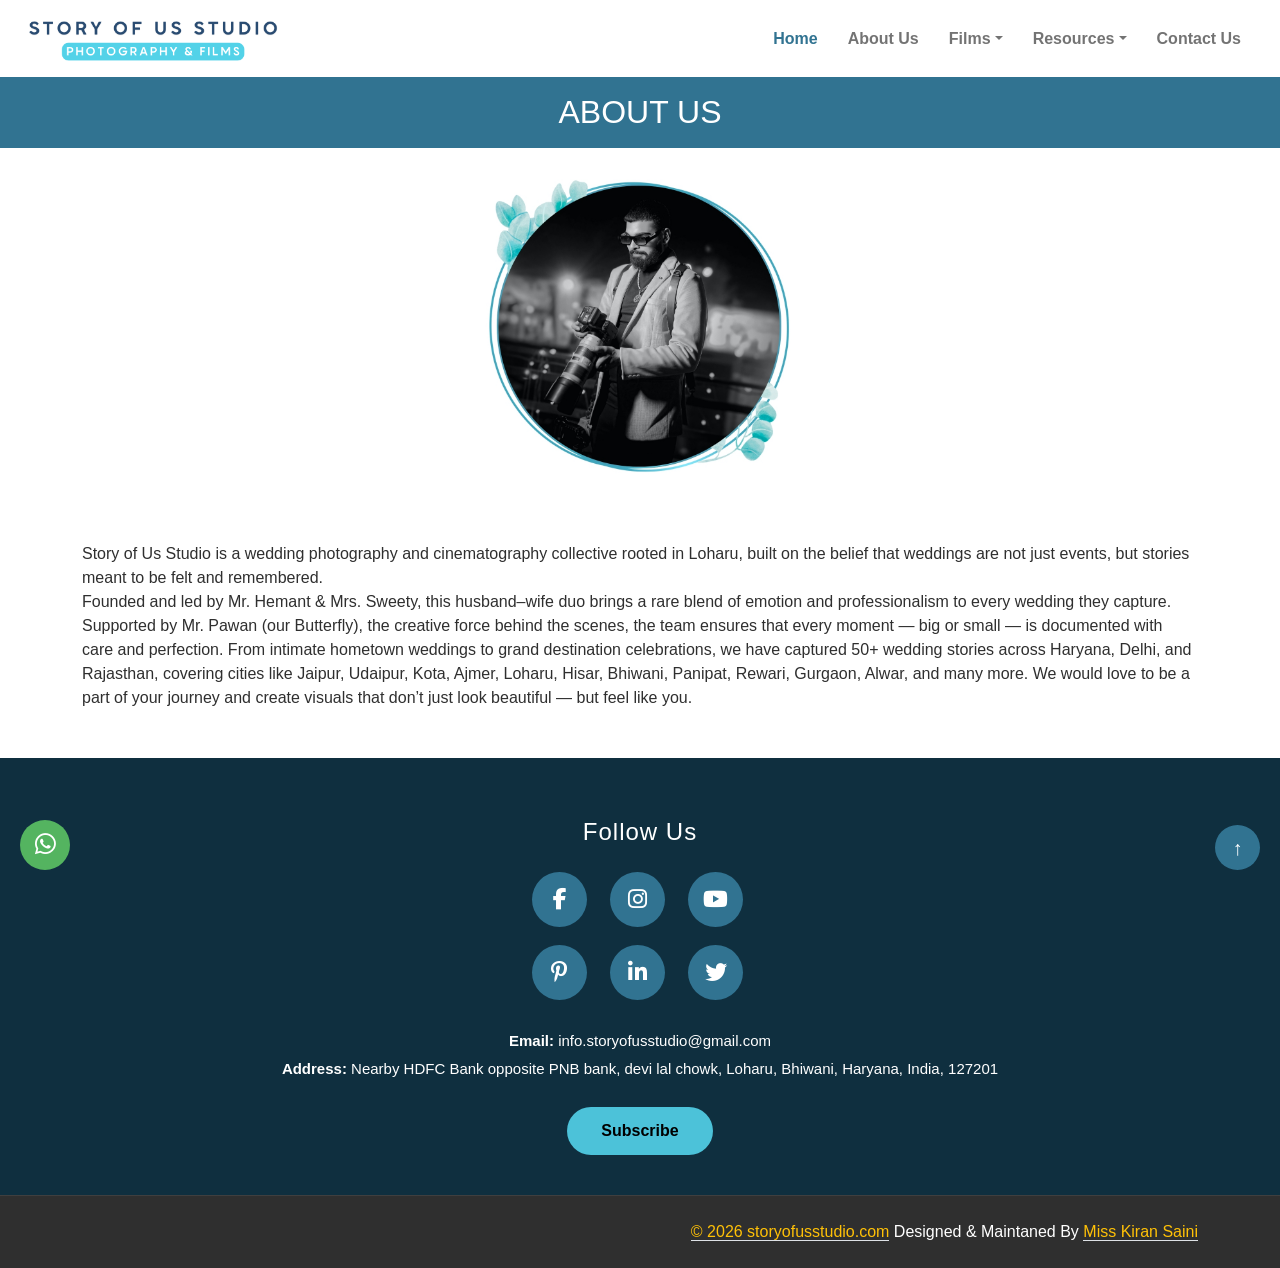
==== commit 1ddabb72: "commit11" ====
--- a/aboutus.html
+++ b/aboutus.html
@@ -319,12 +319,12 @@
     <div class="">
 <h2 class=" p-3 text-white flybtn text-center">ABOUT US</h2>
 <div class="d-flex justify-content-center">
-    <img src="./img/StoryOfUsteam.jpg" style="width:50%;">
+    <img src="./img/StoryOfUsteam.jpg" style="width:25%;">
 </div>
 <p class="text-dark container my-5">
   Story of Us Studio is a wedding photography and cinematography collective rooted in Loharu, built on the belief that weddings are not just events, but stories meant to be felt and remembered.<br>
 
-Founded and led by Hemant & Sweety, this husband–wife duo brings a rare blend of emotion and professionalism to every wedding they capture. Supported by Mr. Pawan (our Butterfly), the creative force behind the scenes, the team ensures that every moment — big or small — is documented with care and perfection.
+Founded and led by Mr. Hemant & Mrs. Sweety, this husband–wife duo brings a rare blend of emotion and professionalism to every wedding they capture. Supported by Mr. Pawan (our Butterfly), the creative force behind the scenes, the team ensures that every moment — big or small — is documented with care and perfection.
 
 From intimate hometown weddings to grand destination celebrations, we have captured 50+ wedding stories across Haryana, Delhi, and Rajasthan, covering cities like Jaipur, Udaipur, Kota, Ajmer, Loharu, Hisar, Bhiwani, Panipat, Rewari, Gurgaon, Alwar, and many more.
 
@@ -382,7 +382,7 @@
                         <!--/*** This template is free as long as you keep the below author’s credit link/attribution link/backlink. ***/-->
                         <!--/*** If you'd like to use the template without the below author’s credit link/attribution link/backlink, ***/-->
                         <!--/*** you can purchase the Credit Removal License from "https://htmlcodex.com/credit-removal". ***/-->
-                        <a href="https://storyofusstudio.com/" class="border-bottom text-warning">© 2026 storyofusstudio.com</a> Designed & Maintaned By <a class="border-bottom text-warning" href="https://gorzinfotech.com/">Kiran</a>
+                        <a href="https://storyofusstudio.com/" class="border-bottom text-warning">© 2026 storyofusstudio.com</a> Designed & Maintaned By <a class="border-bottom text-warning" href="https://gorzinfotech.com/">Miss Kiran Saini</a>
                     </div>
                 </div>
             </div>
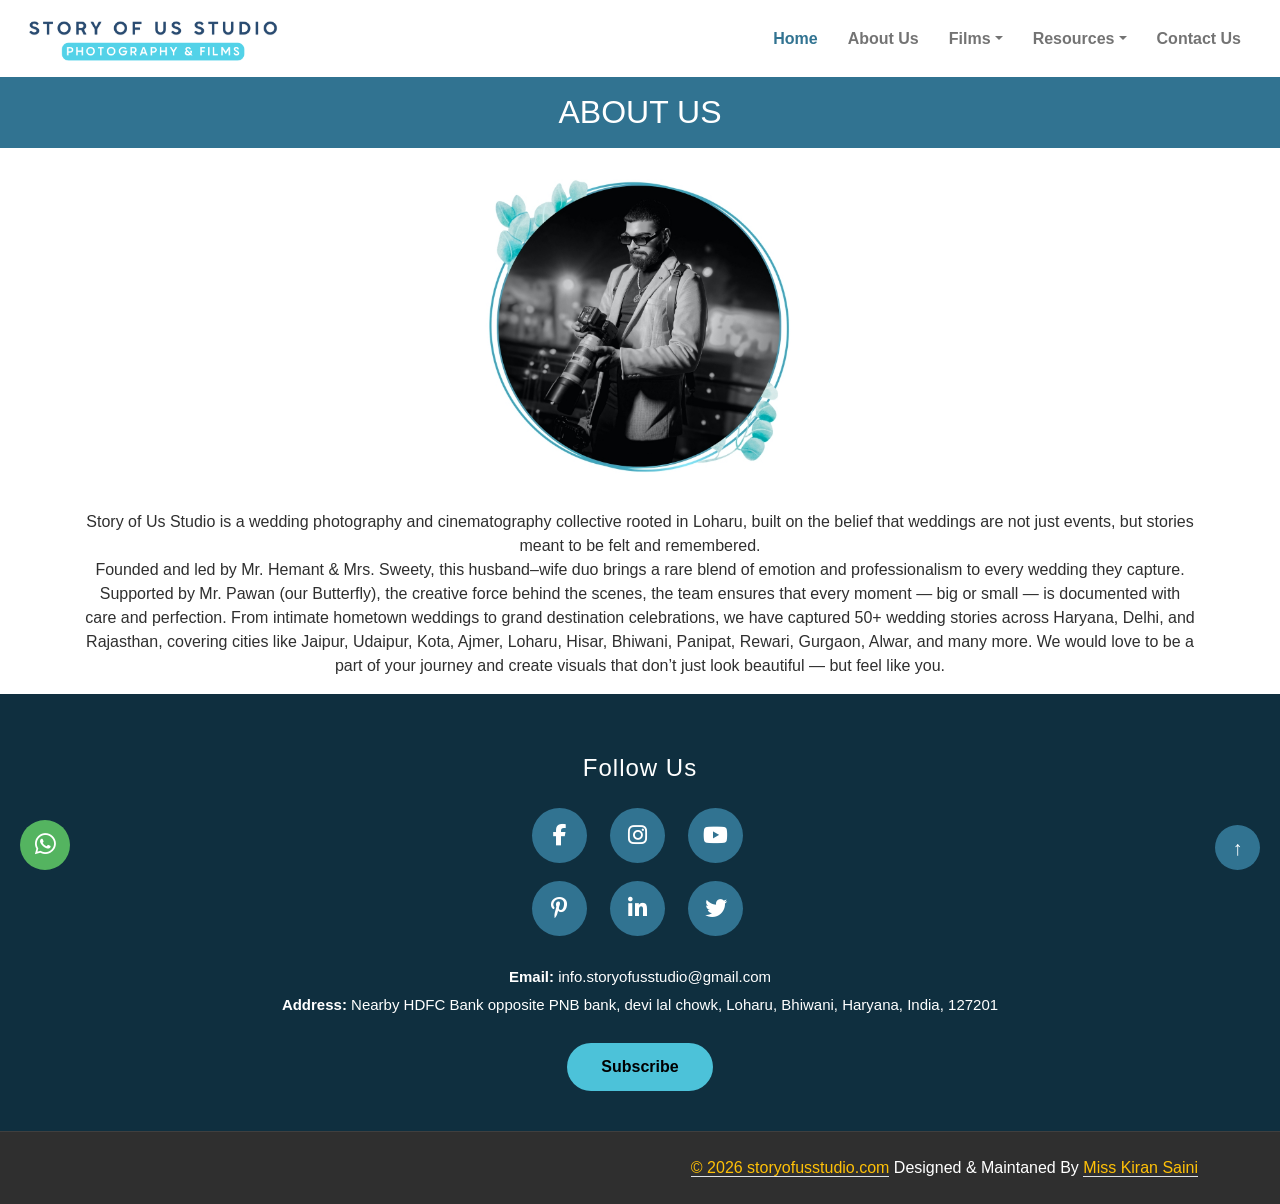
==== commit 59b35b98: "commit13" ====
--- a/aboutus.html
+++ b/aboutus.html
@@ -321,7 +321,7 @@
 <div class="d-flex justify-content-center">
     <img src="./img/StoryOfUsteam.jpg" style="width:25%;">
 </div>
-<p class="text-dark container my-5">
+<p class="text-dark container my-3 text-center">
   Story of Us Studio is a wedding photography and cinematography collective rooted in Loharu, built on the belief that weddings are not just events, but stories meant to be felt and remembered.<br>
 
 Founded and led by Mr. Hemant & Mrs. Sweety, this husband–wife duo brings a rare blend of emotion and professionalism to every wedding they capture. Supported by Mr. Pawan (our Butterfly), the creative force behind the scenes, the team ensures that every moment — big or small — is documented with care and perfection.
